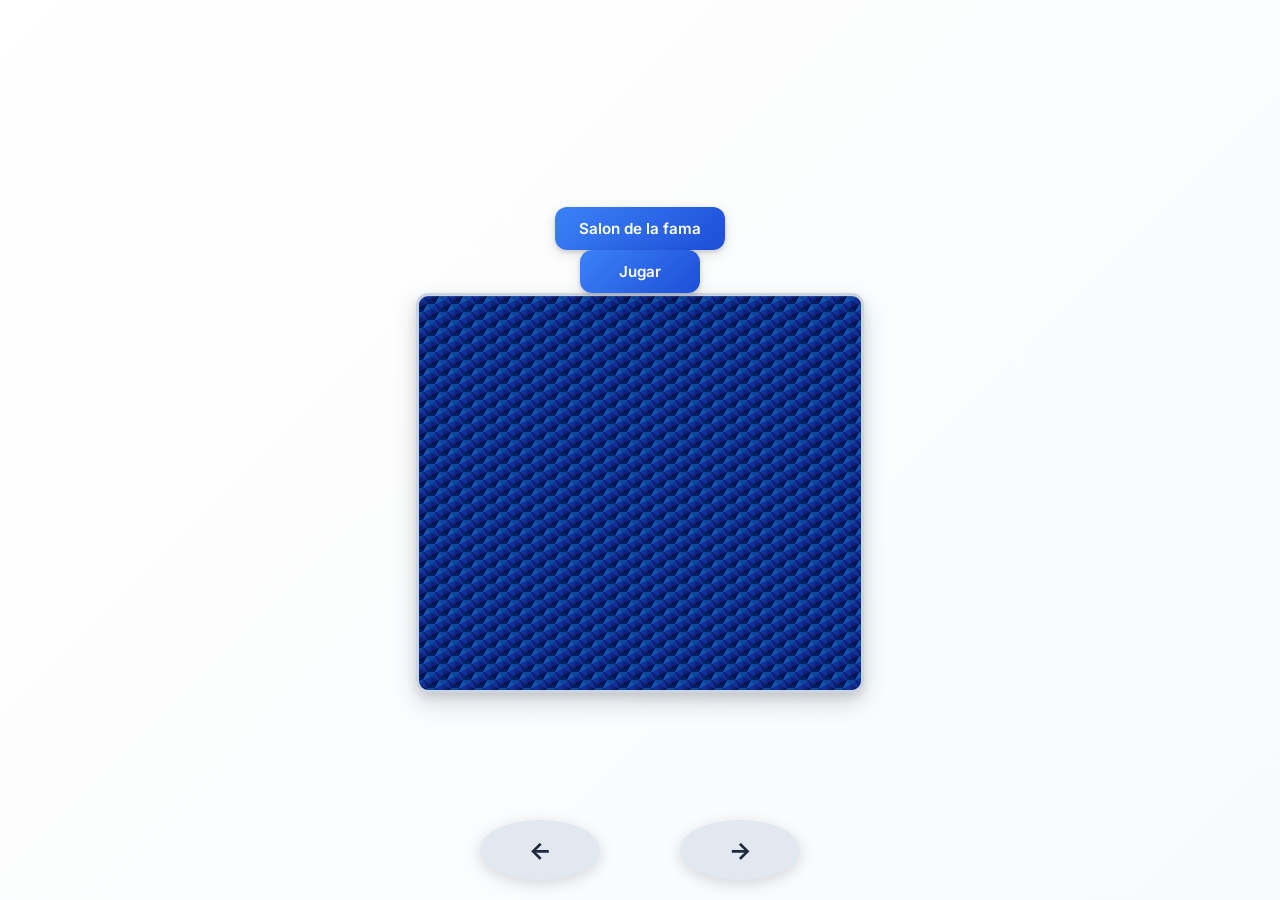
==== index.html @ d257ca1e "style: Update UI, automatic dark and light mode, buttons, transitions." ====
<!DOCTYPE html>
<html lang="en">
  <head>
    <meta charset="UTF-8" />
    <meta name="viewport" content="width=device-width, initial-scale=1.0" />
    <link rel="icon" href="./assets/ico/favicon.ico" type="image/png" />
    <link rel="stylesheet" href="./styles.css">
    <title>Arkanoid en JavaScript</title>
  </head>
  <body>
    <div id="highScoreBoard" style="display: none">
      <div id="highScoreContent">
        <h2>Mejores Puntuaciones</h2>
        <ul id="scoreList"></ul>
        <button id="closeButton">Jugar</button>
      </div>
    </div>

    <button class="btn" id="hallClick">Salon de la fama</button>
    <button class="btn" id="startButton">Jugar</button>

    <canvas></canvas>

    <img
      hidden
      id="sprite"
      src="./assets/img/sprite.png"
      alt="Sprite Arkanoid"
    />
    <img
      hidden
      id="bricks"
      src="./assets/img/bricks.png"
      alt="Sprite Bricks Arkanoid"
    />

    <!-- Botones de control -->
    <!-- <button id="leftButton" class="btn"><-</button>
    <button id="rightButton" class="btn">-></button> -->
    <div class="mobile-controls">
      <button id="leftButton" class="btn">←</button>
      <button id="rightButton" class="btn">→</button>
    </div>

    <script>
      const hall = document.getElementById("hallClick");
      hall.addEventListener("click", showHighScores);

      const startButton = document.getElementById("startButton");
      startButton.addEventListener("click", startGame);

      const canvas = document.querySelector("canvas");
      const ctx = canvas.getContext("2d");

      const $sprite = document.querySelector("#sprite");
      const $bricks = document.querySelector("#bricks");

      canvas.width = 448;
      canvas.height = 400;

      /* Game variables */
      let gameLoop = null;
      let isPaused = true; //to track the game state
      let counter = 0; // contador de puntos

      // Crear o cargar los mejores puntajes desde localStorage
      let highScores = JSON.parse(localStorage.getItem("highScores")) || [];

      // Comprobar si el puntaje actual es el mejor
      function checkHighScore(score) {
        const lowestScore = highScores[highScores.length - 1]?.score || 0;

        if (score > lowestScore) {
          //const name = prompt("¡Nuevo High Score! Ingresa tus iniciales:");
          let name = prompt("¡Nuevo High Score! Ingresa tus iniciales:");
          // Limitar a las primeras 3 iniciales
          name = name.slice(0, 3).toUpperCase();

          const newScore = { name, score };

          // Añadir el nuevo puntaje y ordenar
          highScores.push(newScore);
          highScores.sort((a, b) => b.score - a.score);

          // Mantener solo los 10 mejores puntajes
          highScores = highScores.slice(0, 10);

          // Guardar los puntajes actualizados en localStorage
          localStorage.setItem("highScores", JSON.stringify(highScores));
        }

        // Mostrar las puntuaciones
        showHighScores();
      }

      // Mostrar los mejores puntajes
      function showHighScores() {
        const highScoreBoard = document.getElementById("highScoreBoard");
        const scoreList = document.getElementById("scoreList");

        // Limpiar la lista actual
        scoreList.innerHTML = "";

        // Añadir los puntajes al listado
        highScores.forEach((score, index) => {
          const listItem = document.createElement("li");
          listItem.textContent = `${index + 1}. ${score.name} - ${score.score}`;
          scoreList.appendChild(listItem);
        });

        // Mostrar el cuadro de puntuaciones
        highScoreBoard.style.display = "flex";

        // Agregar evento para el botón de cerrar
        const closeButton = document.getElementById("closeButton");
        closeButton.addEventListener("click", () => {
          highScoreBoard.style.display = "none";
          gameOver = false;
          startGame(); // Reinicia el juego
        });
      }

      /* Ball variables */
      const ballRadius = 3;

      //Ball position
      let x = canvas.width / 2;
      let y = canvas.height - 30;

      //ball speed
      let dx = -3;
      let dy = -3;

      /* Paddle variables */
      const PADDLE_SENSITIVITY = 8;

      const paddleHeight = 10;
      const paddleWidth = 50;

      let paddleX = (canvas.width - paddleWidth) / 2;
      let paddleY = canvas.height - paddleHeight - 10;

      let rightPressed = false;
      let leftPressed = false;

      /* Bricks variables */
      const brickRowCount = 6;
      const brickColumnCount = 13;
      const brickWidth = 32;
      const brickHeight = 16;
      const brickPadding = 0;
      const brickOffsetTop = 80;
      const brickOffsetLeft = 16;
      const bricks = [];

      const BRICK_STATUS = {
        ACTIVE: 1,
        DESTROYED: 0,
      };

      for (let c = 0; c < brickColumnCount; c++) {
        bricks[c] = []; //inicializamos con un array vacio
        for (let r = 0; r < brickRowCount; r++) {
          //calculamos la posicion del ladrillo en la pantalla
          const brickX = c * (brickWidth + brickPadding) + brickOffsetLeft;
          const brickY = r * (brickHeight + brickPadding) + brickOffsetTop;
          //Asignar un color aleatorio a cada ladrillo
          const random = Math.floor(Math.random() * 8);
          //guardamos el estado del ladrillo en la posicion c,r
          bricks[c][r] = {
            x: brickX,
            y: brickY,
            status: BRICK_STATUS.ACTIVE,
            color: random,
          };
        }
      }

      //dibujar contador
      function drawCounter() {
        const counterString = counter.toString().padStart(6, "0");
        const counterX = canvas.width - 80; //posicion X del contador
        const counterY = 20; //posicion Y del contador
        ctx.font = "800 18px Monospace"; //tamaño de fuente
        ctx.fillStyle = "#ff7a33"; //color de fuente
        ctx.fillText("Puntos:", counterX - 80, counterY); //texto a dibujar
        ctx.fillText(counterString, counterX, counterY); //valor del contador a dibujar
      }

      function drawBall() {
        ctx.beginPath(); //iniciar el trazado
        ctx.arc(x, y, ballRadius, 0, Math.PI * 2);
        ctx.fillStyle = "#fff";
        ctx.fill();
        ctx.closePath(); //cerrar el trazado
      }

      function drawPaddle() {
        ctx.drawImage(
          $sprite, //imagen
          29, //clipX: coordenadas de recorte
          174, //clipY : coordenadas de recorte
          paddleWidth, //el tamaño del recorte
          paddleHeight, //el tamaño del recorte
          paddleX, //la posición X de la imagen
          paddleY, //la posición Y de la imagen
          paddleWidth, //ancho de la imagen
          paddleHeight //alto de la imagen
        );
      }

      function drawBricks() {
        for (let c = 0; c < brickColumnCount; c++) {
          for (let r = 0; r < brickRowCount; r++) {
            const currentBrick = bricks[c][r];
            if (currentBrick.status === BRICK_STATUS.DESTROYED) continue;

            const clipX = currentBrick.color * 32;

            ctx.drawImage(
              $bricks,
              clipX,
              0,
              brickWidth, //31
              brickHeight, //14
              currentBrick.x,
              currentBrick.y,
              brickWidth,
              brickHeight
            );
          }
        }
      }

      //check if all bricks are destroyed
      function areAllBricksDestroyed() {
        for (let c = 0; c < brickColumnCount; c++) {
          for (let r = 0; r < brickRowCount; r++) {
            if (bricks[c][r].status === BRICK_STATUS.ACTIVE) {
              return false; // At least one brick is still active
            }
          }
        }
        return true; // All bricks have been destroyed
      }

      //reset the board
      function initializeBricks() {
        for (let c = 0; c < brickColumnCount; c++) {
          bricks[c] = [];
          for (let r = 0; r < brickRowCount; r++) {
            const brickX = c * (brickWidth + brickPadding) + brickOffsetLeft;
            const brickY = r * (brickHeight + brickPadding) + brickOffsetTop;
            const random = Math.floor(Math.random() * 8);
            bricks[c][r] = {
              x: brickX,
              y: brickY,
              status: BRICK_STATUS.ACTIVE,
              color: random,
            };
          }
        }
      }

      //pause the game
      function startGame() {
        isPaused = false;
        initializeBricks();
        if (!gameLoop) {
          gameLoop = setInterval(draw, msPerFrame);
        }
      }

      function drawUI() {
        ctx.fillText(`FPS: ${framePerSec}`, 5, 10);
      }

      function collisionDetection() {
        for (let c = 0; c < brickColumnCount; c++) {
          for (let r = 0; r < brickRowCount; r++) {
            const currentBrick = bricks[c][r];
            if (currentBrick.status === BRICK_STATUS.DESTROYED) continue;

            const isBallSameXAsBrick =
              x > currentBrick.x && x < currentBrick.x + brickWidth;

            const isBallSameYAsBrick =
              y > currentBrick.y && y < currentBrick.y + brickHeight;

            if (isBallSameXAsBrick && isBallSameYAsBrick) {
              dy = -dy;
              currentBrick.status = BRICK_STATUS.DESTROYED;
              counter += 5; // aumentar el contador en 5 puntos
            }
          }
        }
      }

      function ballMovement() {
        if (x + dx > canvas.width - ballRadius || x + dx < ballRadius) {
          dx = -dx;
        }

        if (y + dy < ballRadius) {
          dy = -dy;
        }

        // the ball hits the paddle
        const isBallSameXAsPaddle = x > paddleX && x < paddleX + paddleWidth;

        const isBallTouchingPaddle = y + dy > paddleY;

        if (isBallSameXAsPaddle && isBallTouchingPaddle) {
          dy = -dy; //change the ball's direction
          //ball touches the floor
        } else if (
          y + dy > canvas.height - ballRadius ||
          y + dy > paddleY + paddleHeight
        ) {
          gameOver = true;
          console.log("Game Over");
          document.location.reload();
        }

        //move the ball
        x += dx;
        y += dy;
      }

      function paddleMovement() {
        if (rightPressed && paddleX < canvas.width - paddleWidth) {
          paddleX += PADDLE_SENSITIVITY;
        } else if (leftPressed && paddleX > 0) {
          paddleX -= PADDLE_SENSITIVITY;
        }
      }

      function cleanCanvas() {
        ctx.clearRect(0, 0, canvas.width, canvas.height);
      }

      function initEvents() {
        document.addEventListener("keydown", keyDownHandler);
        document.addEventListener("keyup", keyUpHandler);

        function keyDownHandler(event) {
          const { key } = event;
          if (
            key === "Right" ||
            key === "ArrowRight" ||
            key.toLowerCase() === "d"
          ) {
            rightPressed = true;
          } else if (
            key === "Left" ||
            key === "ArrowLeft" ||
            key.toLowerCase() === "a"
          ) {
            leftPressed = true;
          }
        }

        function keyUpHandler(event) {
          const { key } = event;
          if (
            key === "Right" ||
            key === "ArrowRight" ||
            key.toLowerCase() === "d"
          ) {
            rightPressed = false;
          } else if (
            key === "Left" ||
            key === "ArrowLeft" ||
            key.toLowerCase() === "a"
          ) {
            leftPressed = false;
          }
        }

        /* Eventos tactiles para los botones */
        const leftButton = document.getElementById("leftButton");
        const rightButton = document.getElementById("rightButton");

        leftButton.addEventListener("touchstart", () => {
            leftPressed = true;
        });

        leftButton.addEventListener("touchend", () => {
            leftPressed = false;
        });

        rightButton.addEventListener("touchstart", () => {
            rightPressed = true;
        });

        rightButton.addEventListener("touchend", () => {
            rightPressed = false;
        });
        
      }

      //velocidad de animacion en frames por segundo
      const fps = 60;

      let msPrev = window.performance.now();
      let msFPSPrev = window.performance.now() + 1000;
      const msPerFrame = 1000 / fps;
      let frames = 0;
      let framePerSec = fps;

      let gameOver = false;

      function draw() {
        if (isPaused) {
          return;
        }

        if (gameOver) {
          // Llamar a checkHighScore para verificar si el puntaje actual está entre los 10 mejores
          checkHighScore(counter);
          counter = 0; // resetear el contador
          isPaused = true; // Pausar el juego para que no se recargue
          return;
        }

        window.requestAnimationFrame(draw);

        const msNow = window.performance.now();
        const msPassed = msNow - msPrev;

        if (msPassed < msPerFrame) return;

        const excessTime = msPassed % msPerFrame;
        msPrev = msNow - excessTime;

        frames++;

        if (msFPSPrev < msNow) {
          msFPSPrev = window.performance.now() + 1000;
          framePerSec = frames;
          frames = 0;
        }

        //dibujar elementos
        cleanCanvas();
        drawBall();
        drawPaddle();
        drawBricks();
        drawUI();
        drawCounter(); // dibujar contador
        //colisiones y movimientos
        collisionDetection();
        // Check if all bricks have been destroyed
        if (areAllBricksDestroyed()) {
          // Reset the game by initializing the bricks array again
          initializeBricks();
        }
        ballMovement();
        paddleMovement();
      }

      draw();
      initEvents();
    </script>
  </body>
</html>
---- styles.css ----
@import url("https://fonts.googleapis.com/css2?family=Inter:wght@300;400;500;600;700&display=swap");

/* Variables CSS para temas */
:root {
  /* Tema claro */
  --bg-primary: #ffffff;
  --bg-secondary: #f8fafc;
  --bg-tertiary: #e2e8f0;
  --text-primary: #1e293b;
  --text-secondary: #64748b;
  --accent-primary: #3b82f6;
  --accent-secondary: #1d4ed8;
  --border-color: #e2e8f0;
  --shadow-light: rgba(0, 0, 0, 0.1);
  --shadow-medium: rgba(0, 0, 0, 0.15);
  --shadow-heavy: rgba(0, 0, 0, 0.25);
  --canvas-border: #cbd5e1;
  --success-color: #10b981;
  --warning-color: #f59e0b;
  --error-color: #ef4444;
}

/* Tema oscuro automático */
@media (prefers-color-scheme: dark) {
  :root {
    --bg-primary: #0f172a;
    --bg-secondary: #1e293b;
    --bg-tertiary: #334155;
    --text-primary: #f1f5f9;
    --text-secondary: #94a3b8;
    --accent-primary: #60a5fa;
    --accent-secondary: #3b82f6;
    --border-color: #475569;
    --shadow-light: rgba(0, 0, 0, 0.3);
    --shadow-medium: rgba(0, 0, 0, 0.4);
    --shadow-heavy: rgba(0, 0, 0, 0.6);
    --canvas-border: #475569;
    --success-color: #34d399;
    --warning-color: #fbbf24;
    --error-color: #f87171;
  }
}

/* Reset y estilos base */
* {
  box-sizing: border-box;
  margin: 0;
  padding: 0;
}

body {
  background: linear-gradient(135deg, var(--bg-primary) 0%, var(--bg-secondary) 100%);
  color: var(--text-primary);
  font-family: 'Inter', -apple-system, BlinkMacSystemFont, 'Segoe UI', sans-serif;
  min-height: 100vh;
  display: flex;
  flex-direction: column;
  align-items: center;
  justify-content: center;
  padding: 20px;
  transition: background 0.3s ease, color 0.3s ease;
}

/* Contenedor principal del juego */
.game-container {
  display: flex;
  flex-direction: column;
  align-items: center;
  gap: 20px;
  max-width: 500px;
  width: 100%;
}

/* Canvas mejorado */
canvas {
  background: url("./assets/img/bkg.png");
  border: 3px solid var(--canvas-border);
  border-radius: 12px;
  box-shadow: 
    0 10px 25px var(--shadow-medium),
    0 4px 10px var(--shadow-light),
    inset 0 1px 0 rgba(255, 255, 255, 0.1);
  display: block;
  width: 100%;
  max-width: 448px;
  transition: box-shadow 0.3s ease, border-color 0.3s ease;
}

canvas:hover {
  box-shadow: 
    0 15px 35px var(--shadow-heavy),
    0 6px 15px var(--shadow-medium);
}

/* Botones modernos */
.btn {
  background: linear-gradient(135deg, var(--accent-primary), var(--accent-secondary));
  border: none;
  border-radius: 12px;
  color: white;
  cursor: pointer;
  font-family: 'Inter', sans-serif;
  font-size: 0.95rem;
  font-weight: 600;
  padding: 12px 24px;
  position: relative;
  transition: all 0.3s cubic-bezier(0.4, 0, 0.2, 1);
  overflow: hidden;
  box-shadow: 
    0 4px 15px var(--shadow-light),
    0 2px 4px var(--shadow-medium);
  min-width: 120px;
}

.btn::before {
  content: '';
  position: absolute;
  top: 0;
  left: -100%;
  width: 100%;
  height: 100%;
  background: linear-gradient(90deg, transparent, rgba(255, 255, 255, 0.2), transparent);
  transition: left 0.5s;
}

.btn:hover {
  transform: translateY(-2px);
  box-shadow: 
    0 8px 25px var(--shadow-medium),
    0 4px 10px var(--shadow-light);
}

.btn:hover::before {
  left: 100%;
}

.btn:active {
  transform: translateY(0);
  box-shadow: 
    0 2px 8px var(--shadow-light),
    0 1px 4px var(--shadow-medium);
}

/* Controles de juego */
.game-controls {
  display: flex;
  gap: 15px;
  flex-wrap: wrap;
  justify-content: center;
  margin-bottom: 20px;
}

/* Controles móviles */
.mobile-controls {
  position: fixed;
  bottom: 20px;
  /* left: 0; */
  left: 50%;
  transform: translateX(-50%);
  /* right: 0; */
  display: flex;
  gap: 80px; /* Separacion entre botones */
  /* justify-content: space-between; */
  justify-content: center;
  /* padding: 0 20px; */
  pointer-events: none;
  z-index: 100;
}

#leftButton, #rightButton {
  background: var(--bg-tertiary);
  border: 2px solid var(--border-color);
  border-radius: 50%;
  color: var(--text-primary);
  font-size: 1.5rem;
  font-weight: 700;
  height: 60px;
  width: 60px;
  pointer-events: auto;
  backdrop-filter: blur(10px);
  box-shadow: 
    0 4px 15px var(--shadow-medium),
    inset 0 1px 0 rgba(255, 255, 255, 0.1);
  transition: all 0.2s ease;
  /* Eliminar posicionamiento individual */
  position: static;  
}

#leftButton:active, #rightButton:active {
  background: var(--accent-primary);
  color: white;
  transform: scale(0.95);
}

/* Modal de puntuaciones mejorado */
#highScoreBoard {
  position: fixed;
  top: 0;
  left: 0;
  width: 100%;
  height: 100%;
  background: rgba(0, 0, 0, 0.8);
  backdrop-filter: blur(8px);
  display: flex;
  align-items: center;
  justify-content: center;
  z-index: 1000;
  animation: fadeIn 0.3s ease;
}

@keyframes fadeIn {
  from { opacity: 0; }
  to { opacity: 1; }
}

#highScoreContent {
  background: var(--bg-primary);
  border: 1px solid var(--border-color);
  border-radius: 20px;
  color: var(--text-primary);
  font-family: 'Inter', sans-serif;
  max-width: 400px;
  width: 90%;
  padding: 30px;
  text-align: center;
  box-shadow: 
    0 20px 40px var(--shadow-heavy),
    0 10px 20px var(--shadow-medium);
  animation: slideUp 0.4s cubic-bezier(0.4, 0, 0.2, 1);
}

@keyframes slideUp {
  from {
    opacity: 0;
    transform: translateY(30px) scale(0.95);
  }
  to {
    opacity: 1;
    transform: translateY(0) scale(1);
  }
}

#highScoreContent h2 {
  color: var(--accent-primary);
  font-size: 1.5rem;
  font-weight: 700;
  margin-bottom: 20px;
}

#scoreList {
  list-style: none;
  padding: 0;
  margin: 20px 0;
}

#scoreList li {
  background: var(--bg-secondary);
  border: 1px solid var(--border-color);
  border-radius: 8px;
  color: var(--text-primary);
  font-weight: 500;
  margin: 8px 0;
  padding: 12px 16px;
  transition: all 0.2s ease;
}

#scoreList li:hover {
  background: var(--bg-tertiary);
  transform: translateX(4px);
}

#scoreList li:first-child {
  background: linear-gradient(135deg, var(--success-color), #059669);
  color: white;
  font-weight: 600;
}

#closeButton {
  background: var(--accent-primary);
  border: none;
  border-radius: 10px;
  color: white;
  cursor: pointer;
  font-family: 'Inter', sans-serif;
  font-size: 1rem;
  font-weight: 600;
  margin-top: 20px;
  padding: 12px 24px;
  transition: all 0.3s ease;
}

#closeButton:hover {
  background: var(--accent-secondary);
  transform: translateY(-1px);
}

/* Indicador de puntuación en el juego */
.score-display {
  background: var(--bg-secondary);
  border: 1px solid var(--border-color);
  border-radius: 12px;
  color: var(--text-primary);
  font-family: 'Inter', sans-serif;
  font-weight: 600;
  padding: 8px 16px;
  position: absolute;
  top: 20px;
  right: 20px;
  box-shadow: 0 4px 12px var(--shadow-light);
}

/* Responsive design mejorado */
/* Responsive para pantallas muy pequeñas */
@media (max-width: 360px) {
  .mobile-controls {
    gap: 60px; /* Reducir separación en pantallas pequeñas */
  }
  
  #leftButton, #rightButton {
    height: 55px;
    width: 55px;
    font-size: 1.3rem;
  }
}

@media (max-width: 768px) {
  body {
    padding: 10px;
  }
  
  .game-container {
    gap: 15px;
  }
  
  canvas {
    border-radius: 8px;
  }
  
  .btn {
    font-size: 0.9rem;
    padding: 10px 20px;
    min-width: 100px;
  }

  /* Para pantallas más grandes, aumentar separación */
@media (min-width: 768px) {
  .mobile-controls {
    gap: 120px;
  }
  
  #leftButton, #rightButton {
    height: 65px;
    width: 65px;
    font-size: 1.6rem;
  }
}
  /* End section */
  
  #highScoreContent {
    padding: 20px;
    border-radius: 16px;
  }
}

@media (max-width: 480px) {
  .game-controls {
    flex-direction: column;
    align-items: center;
  }
  
  .btn {
    width: 100%;
    max-width: 200px;
  }
}

/* Animaciones adicionales */
@keyframes pulse {
  0%, 100% { transform: scale(1); }
  50% { transform: scale(1.05); }
}

.btn.pulse {
  animation: pulse 2s infinite;
}

/* Estados de focus para accesibilidad */
.btn:focus,
#leftButton:focus,
#rightButton:focus,
#closeButton:focus {
  outline: 2px solid var(--accent-primary);
  outline-offset: 2px;
}
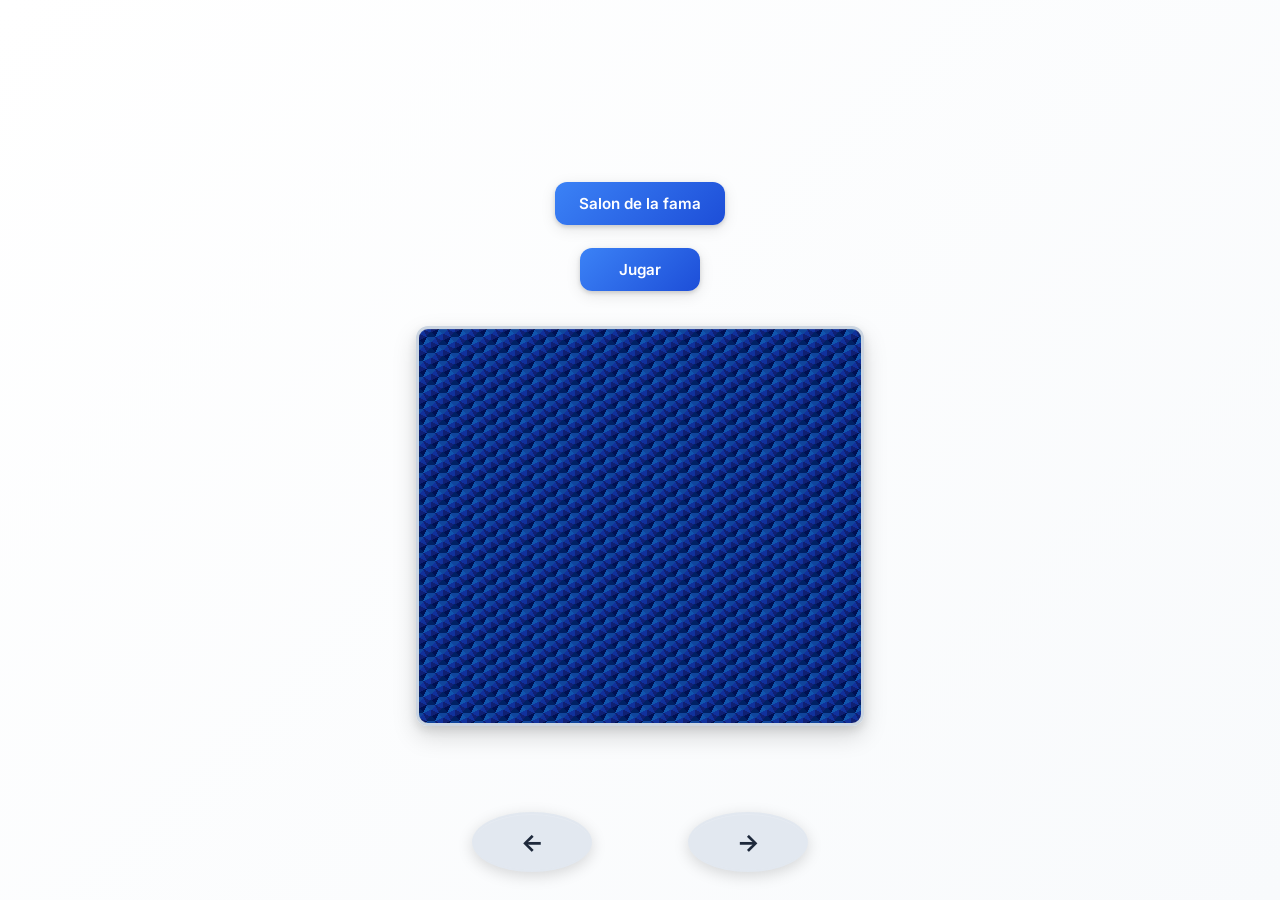
==== commit 45644759: "refactor: Extracted JS into standalone file for easier maintenance." ====
--- a/index.html
+++ b/index.html
@@ -42,425 +42,6 @@
       <button id="rightButton" class="btn">→</button>
     </div>
 
-    <script>
-      const hall = document.getElementById("hallClick");
-      hall.addEventListener("click", showHighScores);
-
-      const startButton = document.getElementById("startButton");
-      startButton.addEventListener("click", startGame);
-
-      const canvas = document.querySelector("canvas");
-      const ctx = canvas.getContext("2d");
-
-      const $sprite = document.querySelector("#sprite");
-      const $bricks = document.querySelector("#bricks");
-
-      canvas.width = 448;
-      canvas.height = 400;
-
-      /* Game variables */
-      let gameLoop = null;
-      let isPaused = true; //to track the game state
-      let counter = 0; // contador de puntos
-
-      // Crear o cargar los mejores puntajes desde localStorage
-      let highScores = JSON.parse(localStorage.getItem("highScores")) || [];
-
-      // Comprobar si el puntaje actual es el mejor
-      function checkHighScore(score) {
-        const lowestScore = highScores[highScores.length - 1]?.score || 0;
-
-        if (score > lowestScore) {
-          //const name = prompt("¡Nuevo High Score! Ingresa tus iniciales:");
-          let name = prompt("¡Nuevo High Score! Ingresa tus iniciales:");
-          // Limitar a las primeras 3 iniciales
-          name = name.slice(0, 3).toUpperCase();
-
-          const newScore = { name, score };
-
-          // Añadir el nuevo puntaje y ordenar
-          highScores.push(newScore);
-          highScores.sort((a, b) => b.score - a.score);
-
-          // Mantener solo los 10 mejores puntajes
-          highScores = highScores.slice(0, 10);
-
-          // Guardar los puntajes actualizados en localStorage
-          localStorage.setItem("highScores", JSON.stringify(highScores));
-        }
-
-        // Mostrar las puntuaciones
-        showHighScores();
-      }
-
-      // Mostrar los mejores puntajes
-      function showHighScores() {
-        const highScoreBoard = document.getElementById("highScoreBoard");
-        const scoreList = document.getElementById("scoreList");
-
-        // Limpiar la lista actual
-        scoreList.innerHTML = "";
-
-        // Añadir los puntajes al listado
-        highScores.forEach((score, index) => {
-          const listItem = document.createElement("li");
-          listItem.textContent = `${index + 1}. ${score.name} - ${score.score}`;
-          scoreList.appendChild(listItem);
-        });
-
-        // Mostrar el cuadro de puntuaciones
-        highScoreBoard.style.display = "flex";
-
-        // Agregar evento para el botón de cerrar
-        const closeButton = document.getElementById("closeButton");
-        closeButton.addEventListener("click", () => {
-          highScoreBoard.style.display = "none";
-          gameOver = false;
-          startGame(); // Reinicia el juego
-        });
-      }
-
-      /* Ball variables */
-      const ballRadius = 3;
-
-      //Ball position
-      let x = canvas.width / 2;
-      let y = canvas.height - 30;
-
-      //ball speed
-      let dx = -3;
-      let dy = -3;
-
-      /* Paddle variables */
-      const PADDLE_SENSITIVITY = 8;
-
-      const paddleHeight = 10;
-      const paddleWidth = 50;
-
-      let paddleX = (canvas.width - paddleWidth) / 2;
-      let paddleY = canvas.height - paddleHeight - 10;
-
-      let rightPressed = false;
-      let leftPressed = false;
-
-      /* Bricks variables */
-      const brickRowCount = 6;
-      const brickColumnCount = 13;
-      const brickWidth = 32;
-      const brickHeight = 16;
-      const brickPadding = 0;
-      const brickOffsetTop = 80;
-      const brickOffsetLeft = 16;
-      const bricks = [];
-
-      const BRICK_STATUS = {
-        ACTIVE: 1,
-        DESTROYED: 0,
-      };
-
-      for (let c = 0; c < brickColumnCount; c++) {
-        bricks[c] = []; //inicializamos con un array vacio
-        for (let r = 0; r < brickRowCount; r++) {
-          //calculamos la posicion del ladrillo en la pantalla
-          const brickX = c * (brickWidth + brickPadding) + brickOffsetLeft;
-          const brickY = r * (brickHeight + brickPadding) + brickOffsetTop;
-          //Asignar un color aleatorio a cada ladrillo
-          const random = Math.floor(Math.random() * 8);
-          //guardamos el estado del ladrillo en la posicion c,r
-          bricks[c][r] = {
-            x: brickX,
-            y: brickY,
-            status: BRICK_STATUS.ACTIVE,
-            color: random,
-          };
-        }
-      }
-
-      //dibujar contador
-      function drawCounter() {
-        const counterString = counter.toString().padStart(6, "0");
-        const counterX = canvas.width - 80; //posicion X del contador
-        const counterY = 20; //posicion Y del contador
-        ctx.font = "800 18px Monospace"; //tamaño de fuente
-        ctx.fillStyle = "#ff7a33"; //color de fuente
-        ctx.fillText("Puntos:", counterX - 80, counterY); //texto a dibujar
-        ctx.fillText(counterString, counterX, counterY); //valor del contador a dibujar
-      }
-
-      function drawBall() {
-        ctx.beginPath(); //iniciar el trazado
-        ctx.arc(x, y, ballRadius, 0, Math.PI * 2);
-        ctx.fillStyle = "#fff";
-        ctx.fill();
-        ctx.closePath(); //cerrar el trazado
-      }
-
-      function drawPaddle() {
-        ctx.drawImage(
-          $sprite, //imagen
-          29, //clipX: coordenadas de recorte
-          174, //clipY : coordenadas de recorte
-          paddleWidth, //el tamaño del recorte
-          paddleHeight, //el tamaño del recorte
-          paddleX, //la posición X de la imagen
-          paddleY, //la posición Y de la imagen
-          paddleWidth, //ancho de la imagen
-          paddleHeight //alto de la imagen
-        );
-      }
-
-      function drawBricks() {
-        for (let c = 0; c < brickColumnCount; c++) {
-          for (let r = 0; r < brickRowCount; r++) {
-            const currentBrick = bricks[c][r];
-            if (currentBrick.status === BRICK_STATUS.DESTROYED) continue;
-
-            const clipX = currentBrick.color * 32;
-
-            ctx.drawImage(
-              $bricks,
-              clipX,
-              0,
-              brickWidth, //31
-              brickHeight, //14
-              currentBrick.x,
-              currentBrick.y,
-              brickWidth,
-              brickHeight
-            );
-          }
-        }
-      }
-
-      //check if all bricks are destroyed
-      function areAllBricksDestroyed() {
-        for (let c = 0; c < brickColumnCount; c++) {
-          for (let r = 0; r < brickRowCount; r++) {
-            if (bricks[c][r].status === BRICK_STATUS.ACTIVE) {
-              return false; // At least one brick is still active
-            }
-          }
-        }
-        return true; // All bricks have been destroyed
-      }
-
-      //reset the board
-      function initializeBricks() {
-        for (let c = 0; c < brickColumnCount; c++) {
-          bricks[c] = [];
-          for (let r = 0; r < brickRowCount; r++) {
-            const brickX = c * (brickWidth + brickPadding) + brickOffsetLeft;
-            const brickY = r * (brickHeight + brickPadding) + brickOffsetTop;
-            const random = Math.floor(Math.random() * 8);
-            bricks[c][r] = {
-              x: brickX,
-              y: brickY,
-              status: BRICK_STATUS.ACTIVE,
-              color: random,
-            };
-          }
-        }
-      }
-
-      //pause the game
-      function startGame() {
-        isPaused = false;
-        initializeBricks();
-        if (!gameLoop) {
-          gameLoop = setInterval(draw, msPerFrame);
-        }
-      }
-
-      function drawUI() {
-        ctx.fillText(`FPS: ${framePerSec}`, 5, 10);
-      }
-
-      function collisionDetection() {
-        for (let c = 0; c < brickColumnCount; c++) {
-          for (let r = 0; r < brickRowCount; r++) {
-            const currentBrick = bricks[c][r];
-            if (currentBrick.status === BRICK_STATUS.DESTROYED) continue;
-
-            const isBallSameXAsBrick =
-              x > currentBrick.x && x < currentBrick.x + brickWidth;
-
-            const isBallSameYAsBrick =
-              y > currentBrick.y && y < currentBrick.y + brickHeight;
-
-            if (isBallSameXAsBrick && isBallSameYAsBrick) {
-              dy = -dy;
-              currentBrick.status = BRICK_STATUS.DESTROYED;
-              counter += 5; // aumentar el contador en 5 puntos
-            }
-          }
-        }
-      }
-
-      function ballMovement() {
-        if (x + dx > canvas.width - ballRadius || x + dx < ballRadius) {
-          dx = -dx;
-        }
-
-        if (y + dy < ballRadius) {
-          dy = -dy;
-        }
-
-        // the ball hits the paddle
-        const isBallSameXAsPaddle = x > paddleX && x < paddleX + paddleWidth;
-
-        const isBallTouchingPaddle = y + dy > paddleY;
-
-        if (isBallSameXAsPaddle && isBallTouchingPaddle) {
-          dy = -dy; //change the ball's direction
-          //ball touches the floor
-        } else if (
-          y + dy > canvas.height - ballRadius ||
-          y + dy > paddleY + paddleHeight
-        ) {
-          gameOver = true;
-          console.log("Game Over");
-          document.location.reload();
-        }
-
-        //move the ball
-        x += dx;
-        y += dy;
-      }
-
-      function paddleMovement() {
-        if (rightPressed && paddleX < canvas.width - paddleWidth) {
-          paddleX += PADDLE_SENSITIVITY;
-        } else if (leftPressed && paddleX > 0) {
-          paddleX -= PADDLE_SENSITIVITY;
-        }
-      }
-
-      function cleanCanvas() {
-        ctx.clearRect(0, 0, canvas.width, canvas.height);
-      }
-
-      function initEvents() {
-        document.addEventListener("keydown", keyDownHandler);
-        document.addEventListener("keyup", keyUpHandler);
-
-        function keyDownHandler(event) {
-          const { key } = event;
-          if (
-            key === "Right" ||
-            key === "ArrowRight" ||
-            key.toLowerCase() === "d"
-          ) {
-            rightPressed = true;
-          } else if (
-            key === "Left" ||
-            key === "ArrowLeft" ||
-            key.toLowerCase() === "a"
-          ) {
-            leftPressed = true;
-          }
-        }
-
-        function keyUpHandler(event) {
-          const { key } = event;
-          if (
-            key === "Right" ||
-            key === "ArrowRight" ||
-            key.toLowerCase() === "d"
-          ) {
-            rightPressed = false;
-          } else if (
-            key === "Left" ||
-            key === "ArrowLeft" ||
-            key.toLowerCase() === "a"
-          ) {
-            leftPressed = false;
-          }
-        }
-
-        /* Eventos tactiles para los botones */
-        const leftButton = document.getElementById("leftButton");
-        const rightButton = document.getElementById("rightButton");
-
-        leftButton.addEventListener("touchstart", () => {
-            leftPressed = true;
-        });
-
-        leftButton.addEventListener("touchend", () => {
-            leftPressed = false;
-        });
-
-        rightButton.addEventListener("touchstart", () => {
-            rightPressed = true;
-        });
-
-        rightButton.addEventListener("touchend", () => {
-            rightPressed = false;
-        });
-        
-      }
-
-      //velocidad de animacion en frames por segundo
-      const fps = 60;
-
-      let msPrev = window.performance.now();
-      let msFPSPrev = window.performance.now() + 1000;
-      const msPerFrame = 1000 / fps;
-      let frames = 0;
-      let framePerSec = fps;
-
-      let gameOver = false;
-
-      function draw() {
-        if (isPaused) {
-          return;
-        }
-
-        if (gameOver) {
-          // Llamar a checkHighScore para verificar si el puntaje actual está entre los 10 mejores
-          checkHighScore(counter);
-          counter = 0; // resetear el contador
-          isPaused = true; // Pausar el juego para que no se recargue
-          return;
-        }
-
-        window.requestAnimationFrame(draw);
-
-        const msNow = window.performance.now();
-        const msPassed = msNow - msPrev;
-
-        if (msPassed < msPerFrame) return;
-
-        const excessTime = msPassed % msPerFrame;
-        msPrev = msNow - excessTime;
-
-        frames++;
-
-        if (msFPSPrev < msNow) {
-          msFPSPrev = window.performance.now() + 1000;
-          framePerSec = frames;
-          frames = 0;
-        }
-
-        //dibujar elementos
-        cleanCanvas();
-        drawBall();
-        drawPaddle();
-        drawBricks();
-        drawUI();
-        drawCounter(); // dibujar contador
-        //colisiones y movimientos
-        collisionDetection();
-        // Check if all bricks have been destroyed
-        if (areAllBricksDestroyed()) {
-          // Reset the game by initializing the bricks array again
-          initializeBricks();
-        }
-        ballMovement();
-        paddleMovement();
-      }
-
-      draw();
-      initEvents();
-    </script>
+    <script src="./main.js"></script>
   </body>
 </html>
--- a/styles.css
+++ b/styles.css
@@ -84,6 +84,8 @@
   width: 100%;
   max-width: 448px;
   transition: box-shadow 0.3s ease, border-color 0.3s ease;
+  /* Agregar margen superior para separación del último botón */
+  margin-top: 15px;
 }
 
 canvas:hover {
@@ -110,6 +112,17 @@
     0 4px 15px var(--shadow-light),
     0 2px 4px var(--shadow-medium);
   min-width: 120px;
+  /* Agegar margen para separacion */
+  margin: 8px;
+}
+
+/* Separación específica para los botones principales */
+#hallClick {
+  margin-bottom: 15px;
+}
+
+#startButton {
+  margin-bottom: 20px;
 }
 
 .btn::before {
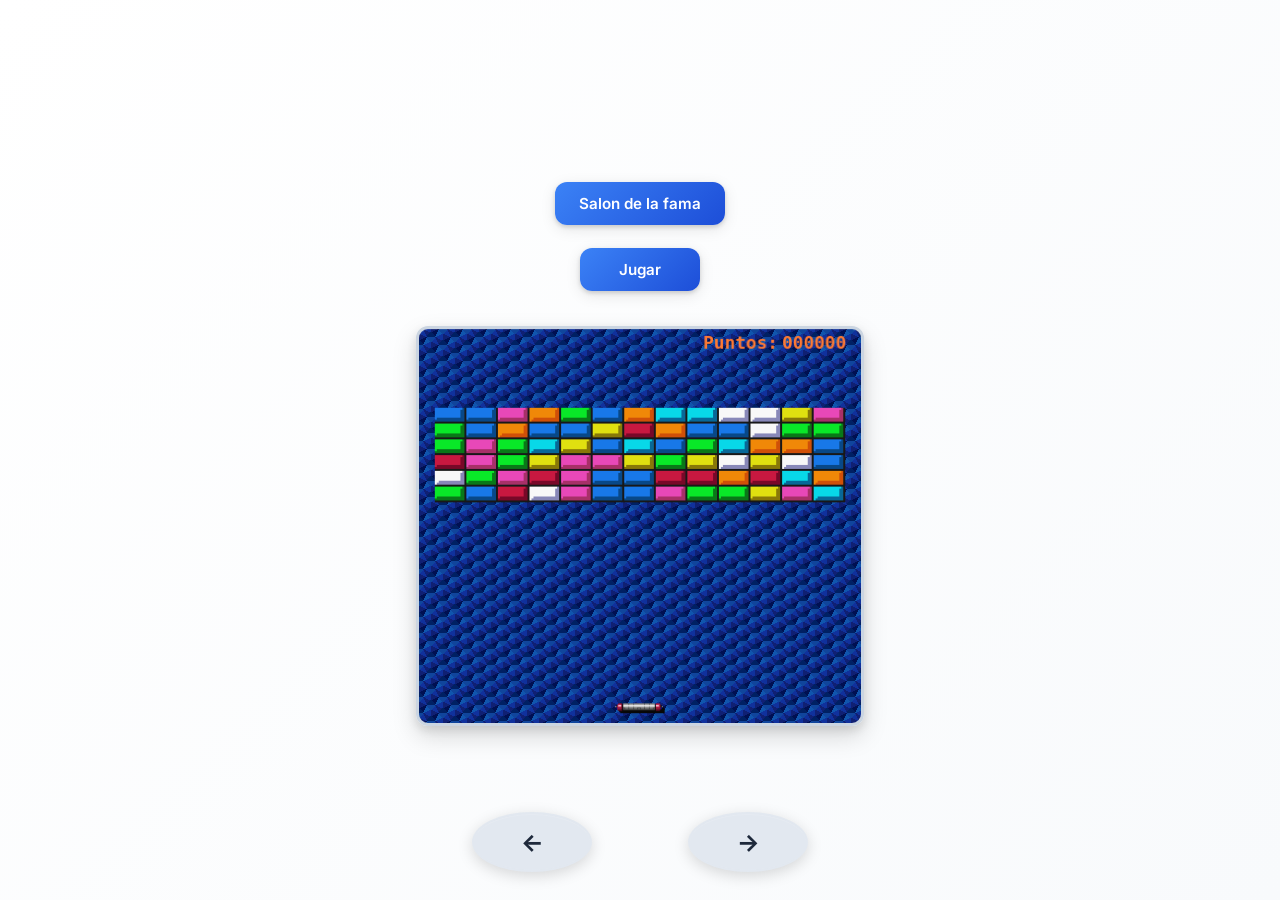
==== commit 7844e2e3: "refactor(structure): reorganize codebase into modular ES6 modules." ====
--- a/index.html
+++ b/index.html
@@ -42,6 +42,14 @@
       <button id="rightButton" class="btn">→</button>
     </div>
 
-    <script src="./main.js"></script>
+    <script src="./js/modules/GameState.js"></script>
+    <script src="./js/modules/BrickManager.js"></script>
+    <script src="./js/modules/Renderer.js"></script>
+    <script src="./js/modules/Physics.js"></script>
+    <script src="./js/modules/HighScoreManager.js"></script>
+    <script src="./js/modules/EventManager.js"></script>
+    <script src="./js/modules/GameLoop.js"></script>
+    <script src="./js/main.js"></script>
+    <!-- <script src="./main.js"></script> -->
   </body>
 </html>
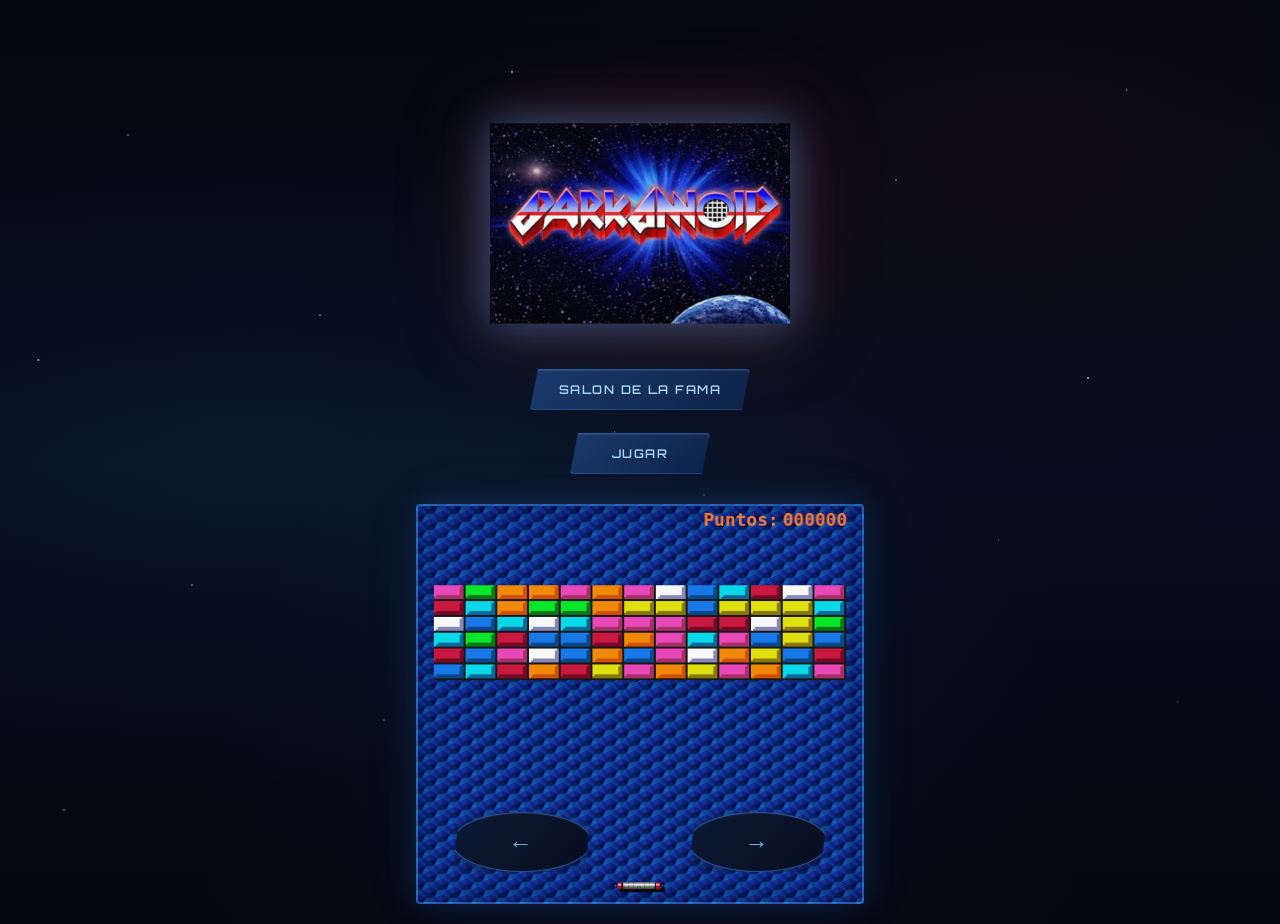
==== commit 392225e9: "feat(ui): add retro-space theme and game logo - Added .game-logo-wrapper with darkanoid.png above th" ====
--- a/index.html
+++ b/index.html
@@ -14,6 +14,10 @@
         <ul id="scoreList"></ul>
         <button id="closeButton">Jugar</button>
       </div>
+    </div>
+
+    <div class="game-logo-wrapper">
+      <img src="./assets/img/darkanoid.png" alt="Darkanoid Logo" class="game-logo" />
     </div>
 
     <button class="btn" id="hallClick">Salon de la fama</button>
--- a/styles.css
+++ b/styles.css
@@ -1,44 +1,26 @@
-@import url("https://fonts.googleapis.com/css2?family=Inter:wght@300;400;500;600;700&display=swap");
-
-/* Variables CSS para temas */
+@import url("https://fonts.googleapis.com/css2?family=Orbitron:wght@400;600;700;900&family=Exo+2:wght@300;400;500;600&display=swap");
+
+/* Variables CSS - Space / Retro Arcade Theme matching Darkanoid logo */
 :root {
-  /* Tema claro */
-  --bg-primary: #ffffff;
-  --bg-secondary: #f8fafc;
-  --bg-tertiary: #e2e8f0;
-  --text-primary: #1e293b;
-  --text-secondary: #64748b;
-  --accent-primary: #3b82f6;
-  --accent-secondary: #1d4ed8;
-  --border-color: #e2e8f0;
-  --shadow-light: rgba(0, 0, 0, 0.1);
-  --shadow-medium: rgba(0, 0, 0, 0.15);
-  --shadow-heavy: rgba(0, 0, 0, 0.25);
-  --canvas-border: #cbd5e1;
-  --success-color: #10b981;
-  --warning-color: #f59e0b;
-  --error-color: #ef4444;
-}
-
-/* Tema oscuro automático */
-@media (prefers-color-scheme: dark) {
-  :root {
-    --bg-primary: #0f172a;
-    --bg-secondary: #1e293b;
-    --bg-tertiary: #334155;
-    --text-primary: #f1f5f9;
-    --text-secondary: #94a3b8;
-    --accent-primary: #60a5fa;
-    --accent-secondary: #3b82f6;
-    --border-color: #475569;
-    --shadow-light: rgba(0, 0, 0, 0.3);
-    --shadow-medium: rgba(0, 0, 0, 0.4);
-    --shadow-heavy: rgba(0, 0, 0, 0.6);
-    --canvas-border: #475569;
-    --success-color: #34d399;
-    --warning-color: #fbbf24;
-    --error-color: #f87171;
-  }
+  --bg-primary: #03060f;
+  --bg-secondary: #060d1f;
+  --bg-tertiary: #0d1a35;
+  --text-primary: #e8f4fd;
+  --text-secondary: #7bafd4;
+  --accent-primary: #4a8fe8;
+  --accent-secondary: #c0392b;
+  --accent-red: #e74c3c;
+  --accent-blue: #2980b9;
+  --accent-glow: #5dade2;
+  --border-color: #1a3a5c;
+  --shadow-light: rgba(74, 143, 232, 0.15);
+  --shadow-medium: rgba(74, 143, 232, 0.25);
+  --shadow-heavy: rgba(0, 0, 20, 0.8);
+  --canvas-border: #1e4d7a;
+  --success-color: #27ae60;
+  --warning-color: #f39c12;
+  --error-color: #e74c3c;
+  --star-color: rgba(255, 255, 255, 0.7);
 }
 
 /* Reset y estilos base */
@@ -49,16 +31,77 @@
 }
 
 body {
-  background: linear-gradient(135deg, var(--bg-primary) 0%, var(--bg-secondary) 100%);
+  background: 
+    radial-gradient(ellipse at 20% 50%, rgba(41, 128, 185, 0.08) 0%, transparent 50%),
+    radial-gradient(ellipse at 80% 20%, rgba(192, 57, 43, 0.06) 0%, transparent 40%),
+    radial-gradient(ellipse at 50% 100%, rgba(74, 143, 232, 0.05) 0%, transparent 50%),
+    linear-gradient(180deg, #03060f 0%, #060d1f 50%, #03060f 100%);
   color: var(--text-primary);
-  font-family: 'Inter', -apple-system, BlinkMacSystemFont, 'Segoe UI', sans-serif;
+  font-family: "Exo 2", "Segoe UI", sans-serif;
   min-height: 100vh;
   display: flex;
   flex-direction: column;
   align-items: center;
   justify-content: center;
-  padding: 20px;
-  transition: background 0.3s ease, color 0.3s ease;
+  padding: 10vh 20px 20px 20px;
+  overflow-x: hidden;
+  position: relative;
+}
+
+/* Starfield effect */
+body::before {
+  content: "";
+  position: fixed;
+  inset: 0;
+  background-image:
+    radial-gradient(1px 1px at 10% 15%, white 0%, transparent 100%),
+    radial-gradient(1px 1px at 25% 35%, white 0%, transparent 100%),
+    radial-gradient(1.5px 1.5px at 40% 8%, white 0%, transparent 100%),
+    radial-gradient(1px 1px at 55% 55%, rgba(255,255,255,0.6) 0%, transparent 100%),
+    radial-gradient(1px 1px at 70% 20%, white 0%, transparent 100%),
+    radial-gradient(1.5px 1.5px at 85% 42%, white 0%, transparent 100%),
+    radial-gradient(1px 1px at 92% 78%, rgba(255,255,255,0.5) 0%, transparent 100%),
+    radial-gradient(1px 1px at 15% 65%, white 0%, transparent 100%),
+    radial-gradient(1px 1px at 30% 80%, rgba(255,255,255,0.7) 0%, transparent 100%),
+    radial-gradient(1.5px 1.5px at 60% 90%, white 0%, transparent 100%),
+    radial-gradient(1px 1px at 78% 60%, rgba(255,255,255,0.4) 0%, transparent 100%),
+    radial-gradient(1px 1px at 5% 90%, white 0%, transparent 100%),
+    radial-gradient(1px 1px at 48% 48%, rgba(255,255,255,0.6) 0%, transparent 100%),
+    radial-gradient(1px 1px at 88% 10%, white 0%, transparent 100%),
+    radial-gradient(1.5px 1.5px at 3% 40%, rgba(255,255,255,0.8) 0%, transparent 100%);
+  pointer-events: none;
+  z-index: 0;
+}
+
+body > * {
+  position: relative;
+  z-index: 1;
+}
+
+
+/* Game Logo */
+.game-logo-wrapper {
+  width: 100%;
+  max-width: 420px;
+  margin-bottom: 4px;
+  display: flex;
+  justify-content: center;
+  filter: drop-shadow(0 0 20px rgba(74, 143, 232, 0.5)) drop-shadow(0 0 40px rgba(192, 57, 43, 0.3));
+  animation: logoFloat 4s ease-in-out infinite;
+}
+
+.game-logo {
+  width: 100%;
+  max-width: 400px;
+  height: auto;
+  display: block;
+  transform: scale(0.75);
+  transform-origin: center;
+}
+
+@keyframes logoFloat {
+  0%, 100% { transform: translateY(0px); filter: drop-shadow(0 0 20px rgba(74, 143, 232, 0.5)) drop-shadow(0 0 40px rgba(192, 57, 43, 0.3)); }
+  50% { transform: translateY(-6px); filter: drop-shadow(0 0 30px rgba(74, 143, 232, 0.7)) drop-shadow(0 0 50px rgba(192, 57, 43, 0.4)); }
 }
 
 /* Contenedor principal del juego */
@@ -74,18 +117,18 @@
 /* Canvas mejorado */
 canvas {
   background: url("./assets/img/bkg.png");
-  border: 3px solid var(--canvas-border);
-  border-radius: 12px;
-  box-shadow: 
-    0 10px 25px var(--shadow-medium),
-    0 4px 10px var(--shadow-light),
-    inset 0 1px 0 rgba(255, 255, 255, 0.1);
+  border: 2px solid rgba(74, 143, 232, 0.5);
+  border-radius: 4px;
+  box-shadow: 
+    0 0 30px rgba(74, 143, 232, 0.2),
+    0 0 60px rgba(74, 143, 232, 0.08),
+    0 10px 25px rgba(0, 0, 20, 0.7),
+    inset 0 0 30px rgba(0, 0, 0, 0.3);
   display: block;
   width: 100%;
   max-width: 448px;
   transition: box-shadow 0.3s ease, border-color 0.3s ease;
-  /* Agregar margen superior para separación del último botón */
-  margin-top: 15px;
+  margin-top: 10px;
 }
 
 canvas:hover {
@@ -96,24 +139,26 @@
 
 /* Botones modernos */
 .btn {
-  background: linear-gradient(135deg, var(--accent-primary), var(--accent-secondary));
-  border: none;
-  border-radius: 12px;
-  color: white;
+  background: linear-gradient(135deg, #1a3a6e 0%, #0d2247 100%);
+  border: 1px solid rgba(74, 143, 232, 0.4);
+  border-radius: 4px;
+  color: #a8d4f5;
   cursor: pointer;
-  font-family: 'Inter', sans-serif;
-  font-size: 0.95rem;
+  font-family: "Orbitron", monospace;
+  font-size: 0.75rem;
   font-weight: 600;
-  padding: 12px 24px;
+  letter-spacing: 0.12em;
+  text-transform: uppercase;
+  padding: 12px 28px;
   position: relative;
   transition: all 0.3s cubic-bezier(0.4, 0, 0.2, 1);
   overflow: hidden;
   box-shadow: 
-    0 4px 15px var(--shadow-light),
-    0 2px 4px var(--shadow-medium);
-  min-width: 120px;
-  /* Agegar margen para separacion */
+    0 0 15px rgba(74, 143, 232, 0.2),
+    inset 0 1px 0 rgba(255, 255, 255, 0.08);
+  min-width: 140px;
   margin: 8px;
+  clip-path: polygon(8px 0%, 100% 0%, calc(100% - 8px) 100%, 0% 100%);
 }
 
 /* Separación específica para los botones principales */
@@ -138,9 +183,13 @@
 
 .btn:hover {
   transform: translateY(-2px);
-  box-shadow: 
-    0 8px 25px var(--shadow-medium),
-    0 4px 10px var(--shadow-light);
+  background: linear-gradient(135deg, #1e4d9a 0%, #132f60 100%);
+  border-color: rgba(74, 143, 232, 0.8);
+  color: #d6eaff;
+  box-shadow: 
+    0 0 25px rgba(74, 143, 232, 0.4),
+    0 0 50px rgba(74, 143, 232, 0.1),
+    inset 0 1px 0 rgba(255, 255, 255, 0.12);
 }
 
 .btn:hover::before {
@@ -181,10 +230,10 @@
 }
 
 #leftButton, #rightButton {
-  background: var(--bg-tertiary);
-  border: 2px solid var(--border-color);
+  background: linear-gradient(135deg, #0d1a35 0%, #060d1f 100%);
+  border: 1.5px solid rgba(74, 143, 232, 0.5);
   border-radius: 50%;
-  color: var(--text-primary);
+  color: #7bafd4;
   font-size: 1.5rem;
   font-weight: 700;
   height: 60px;
@@ -192,16 +241,19 @@
   pointer-events: auto;
   backdrop-filter: blur(10px);
   box-shadow: 
-    0 4px 15px var(--shadow-medium),
-    inset 0 1px 0 rgba(255, 255, 255, 0.1);
+    0 0 15px rgba(74, 143, 232, 0.2),
+    0 4px 15px rgba(0, 0, 20, 0.6),
+    inset 0 1px 0 rgba(255, 255, 255, 0.05);
   transition: all 0.2s ease;
-  /* Eliminar posicionamiento individual */
-  position: static;  
+  position: static;
+  font-family: "Orbitron", monospace;
 }
 
 #leftButton:active, #rightButton:active {
-  background: var(--accent-primary);
-  color: white;
+  background: linear-gradient(135deg, #1e4d9a 0%, #0d2247 100%);
+  color: #d6eaff;
+  border-color: rgba(74, 143, 232, 0.9);
+  box-shadow: 0 0 25px rgba(74, 143, 232, 0.5);
   transform: scale(0.95);
 }
 
@@ -212,7 +264,7 @@
   left: 0;
   width: 100%;
   height: 100%;
-  background: rgba(0, 0, 0, 0.8);
+  background: rgba(3, 6, 15, 0.92);
   backdrop-filter: blur(8px);
   display: flex;
   align-items: center;
@@ -227,18 +279,18 @@
 }
 
 #highScoreContent {
-  background: var(--bg-primary);
-  border: 1px solid var(--border-color);
-  border-radius: 20px;
+  background: linear-gradient(135deg, #060d1f 0%, #0d1a35 100%);
+  border: 1px solid rgba(74, 143, 232, 0.4);
+  border-radius: 6px;
   color: var(--text-primary);
-  font-family: 'Inter', sans-serif;
+  font-family: "Exo 2", sans-serif;
   max-width: 400px;
   width: 90%;
   padding: 30px;
   text-align: center;
   box-shadow: 
-    0 20px 40px var(--shadow-heavy),
-    0 10px 20px var(--shadow-medium);
+    0 0 40px rgba(74, 143, 232, 0.15),
+    0 20px 40px rgba(0, 0, 20, 0.9);
   animation: slideUp 0.4s cubic-bezier(0.4, 0, 0.2, 1);
 }
 
@@ -254,10 +306,14 @@
 }
 
 #highScoreContent h2 {
-  color: var(--accent-primary);
-  font-size: 1.5rem;
+  color: #a8d4f5;
+  font-family: "Orbitron", monospace;
+  font-size: 1.1rem;
   font-weight: 700;
+  letter-spacing: 0.15em;
+  text-transform: uppercase;
   margin-bottom: 20px;
+  text-shadow: 0 0 20px rgba(74, 143, 232, 0.6);
 }
 
 #scoreList {
@@ -267,11 +323,14 @@
 }
 
 #scoreList li {
-  background: var(--bg-secondary);
-  border: 1px solid var(--border-color);
-  border-radius: 8px;
+  background: rgba(13, 26, 53, 0.8);
+  border: 1px solid rgba(74, 143, 232, 0.2);
+  border-radius: 3px;
   color: var(--text-primary);
   font-weight: 500;
+  font-family: "Orbitron", monospace;
+  font-size: 0.8rem;
+  letter-spacing: 0.05em;
   margin: 8px 0;
   padding: 12px 16px;
   transition: all 0.2s ease;
@@ -289,22 +348,28 @@
 }
 
 #closeButton {
-  background: var(--accent-primary);
-  border: none;
-  border-radius: 10px;
-  color: white;
+  background: linear-gradient(135deg, #1a3a6e 0%, #0d2247 100%);
+  border: 1px solid rgba(74, 143, 232, 0.4);
+  border-radius: 4px;
+  color: #a8d4f5;
   cursor: pointer;
-  font-family: 'Inter', sans-serif;
-  font-size: 1rem;
+  font-family: "Orbitron", monospace;
+  font-size: 0.75rem;
   font-weight: 600;
+  letter-spacing: 0.12em;
+  text-transform: uppercase;
   margin-top: 20px;
-  padding: 12px 24px;
+  padding: 12px 28px;
   transition: all 0.3s ease;
+  clip-path: polygon(8px 0%, 100% 0%, calc(100% - 8px) 100%, 0% 100%);
 }
 
 #closeButton:hover {
-  background: var(--accent-secondary);
+  background: linear-gradient(135deg, #1e4d9a 0%, #132f60 100%);
+  border-color: rgba(74, 143, 232, 0.8);
+  color: #d6eaff;
   transform: translateY(-1px);
+  box-shadow: 0 0 20px rgba(74, 143, 232, 0.3);
 }
 
 /* Indicador de puntuación en el juego */
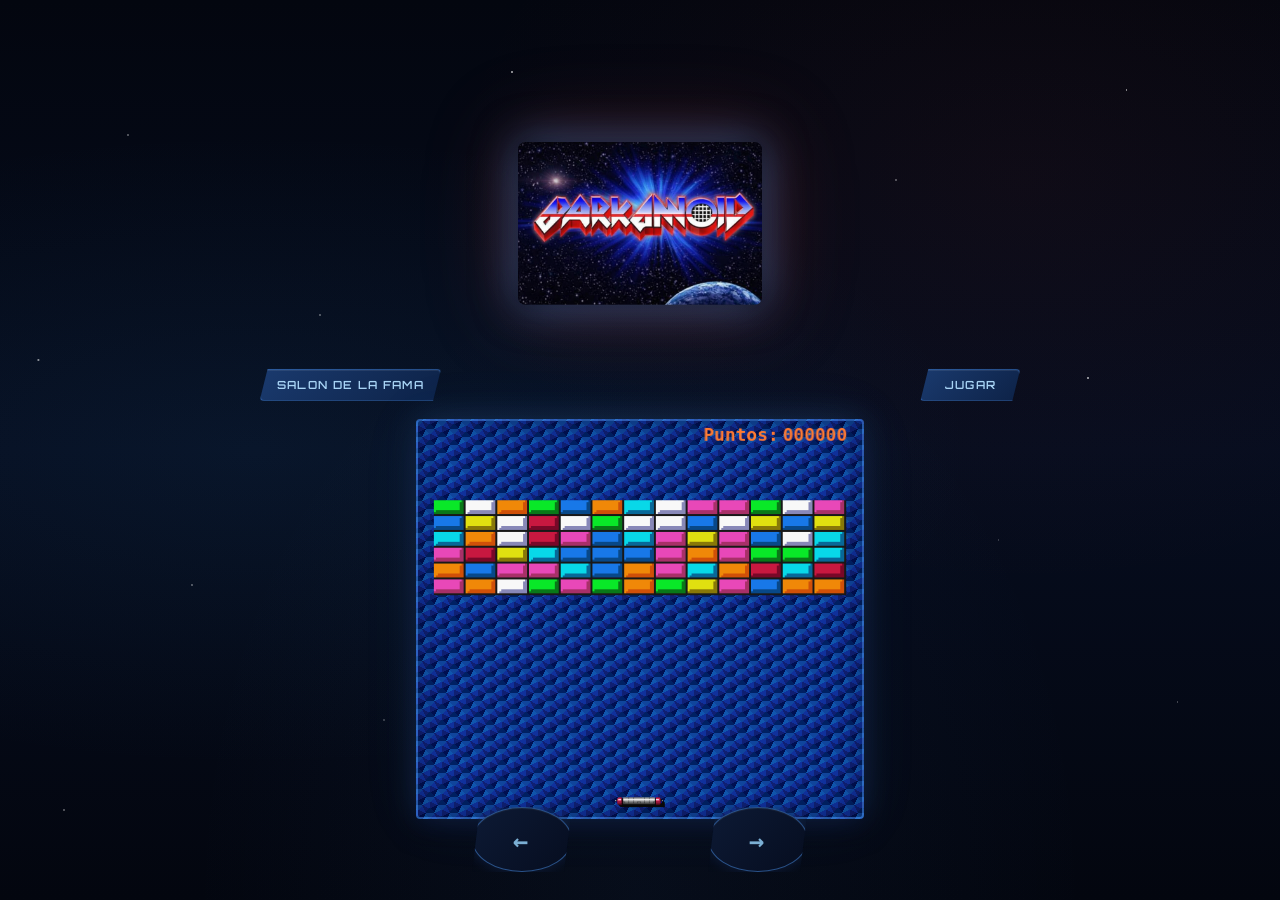
==== commit 7ac521f1: "refactor(css): restructure styles into modular directory structure - Created new CSS structure: base" ====
--- a/index.html
+++ b/index.html
@@ -4,7 +4,7 @@
     <meta charset="UTF-8" />
     <meta name="viewport" content="width=device-width, initial-scale=1.0" />
     <link rel="icon" href="./assets/ico/favicon.ico" type="image/png" />
-    <link rel="stylesheet" href="./styles.css">
+    <link rel="stylesheet" href="./css/main.css">
     <title>Arkanoid en JavaScript</title>
   </head>
   <body>
--- a/css/main.css
+++ b/css/main.css
@@ -0,0 +1,15 @@
+@import './base/variables.css';
+@import './base/reset.css';
+@import './base/global.css';
+
+@import './layout/layout.css';
+
+@import './components/logo.css';
+@import './components/buttons.css';
+@import './components/canvas.css';
+@import './components/controls.css';
+@import './components/mobile-controls.css';
+@import './components/modal.css';
+@import './components/score.css';
+
+@import './utilities/animations.css';
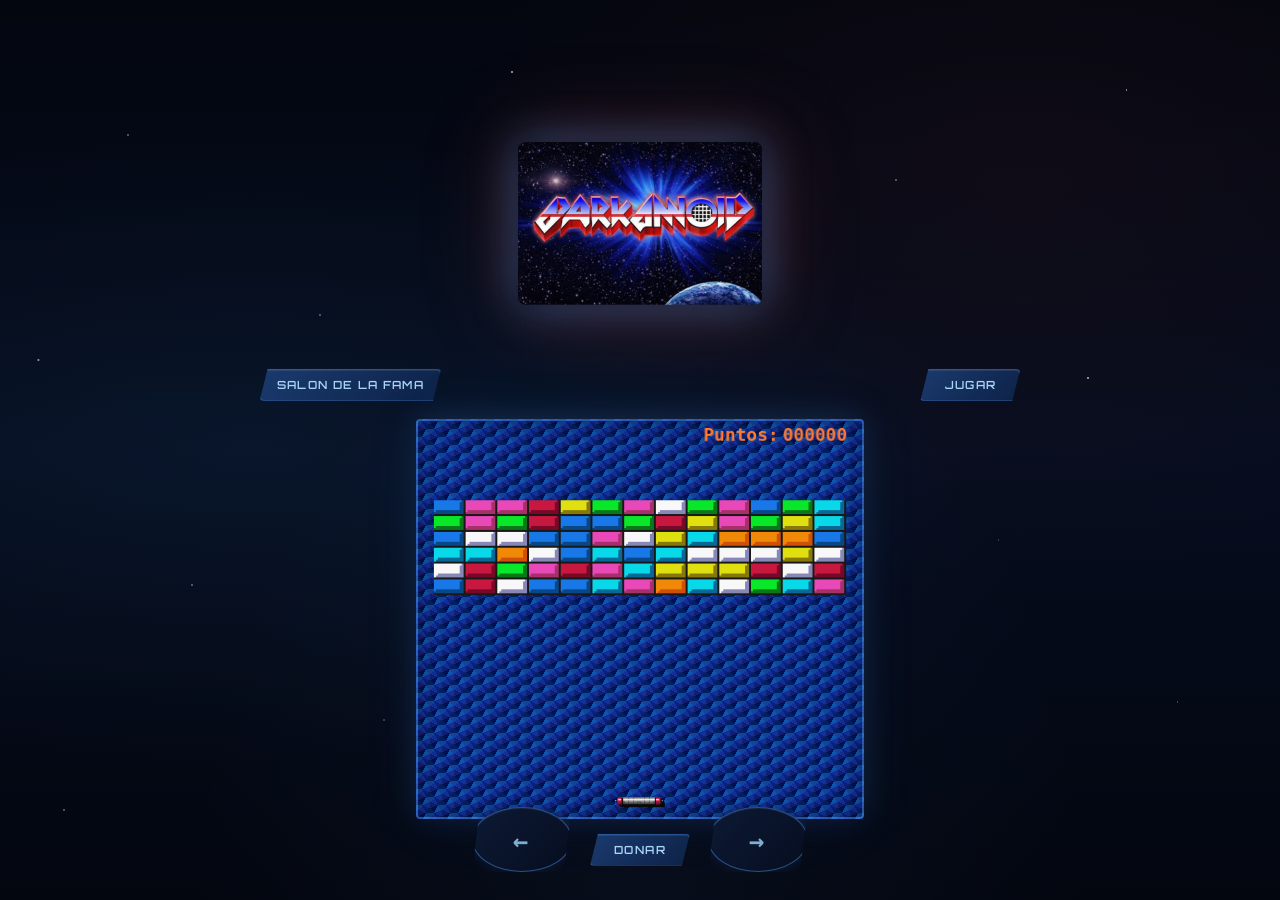
==== commit c64a94fd: "feat: integrate donation modal with reusable styles, modular JS, and crypto icons Added Donar button" ====
--- a/index.html
+++ b/index.html
@@ -8,11 +8,11 @@
     <title>Arkanoid en JavaScript</title>
   </head>
   <body>
-    <div id="highScoreBoard" style="display: none">
-      <div id="highScoreContent">
+    <div id="highScoreBoard" class="modal" style="display: none">
+      <div id="highScoreContent" class="modal-content">
         <h2>Mejores Puntuaciones</h2>
         <ul id="scoreList"></ul>
-        <button id="closeButton">Jugar</button>
+        <button id="closeButton" class="btn">Jugar</button>
       </div>
     </div>
 
@@ -24,6 +24,50 @@
     <button class="btn" id="startButton">Jugar</button>
 
     <canvas></canvas>
+
+    <!-- DONATE -->
+    <button id="donateButton" class="btn">Donar</button>
+
+    <div id="donateModal" class="modal" role="dialog" aria-modal="true">
+      <div class="modal-content">
+        <span class="close-button">&times;</span>
+        <h2>Donar</h2>
+        <div class="crypto-options">
+          <div class="crypto-option">
+            <div class="crypto-icon">
+              <img src="./assets/icons/crypto/bitcoin.svg" alt="Bitcoin">
+            </div>
+            <div class="crypto-info">
+              <span class="crypto-name">Bitcoin</span>
+              <input type="text" value="bc1qxz4nxj8rzxzsnwj8u4rq46wy8dnf5h7yvzaqs2" readonly>
+            </div>
+            <button class="copy-button">Copiar</button>
+          </div>
+
+          <div class="crypto-option">
+            <div class="crypto-icon">
+              <img src="./assets/icons/crypto/litecoin.svg" alt="Litecoin">
+            </div>
+            <div class="crypto-info">
+              <span class="crypto-name">Litecoin</span>
+              <input type="text" value="M8snytUjZP13KVTEHA4JCbHfy31Ve2xMr4" readonly>
+            </div>
+            <button class="copy-button">Copiar</button>
+          </div>
+
+          <div class="crypto-option">
+            <div class="crypto-icon">
+              <img src="./assets/icons/crypto/usdt.svg" alt="USDT (TRC20)">
+            </div>
+            <div class="crypto-info">
+              <span class="crypto-name">USDT (TRC20)</span>
+              <input type="text" value="TYsPkPyHbWN8cPuoDA7DohwhAdXWkVbQHm" readonly>
+            </div>
+            <button class="copy-button">Copiar</button>
+          </div>
+        </div>
+      </div>
+    </div>
 
     <img
       hidden
@@ -53,7 +97,7 @@
     <script src="./js/modules/HighScoreManager.js"></script>
     <script src="./js/modules/EventManager.js"></script>
     <script src="./js/modules/GameLoop.js"></script>
-    <script src="./js/main.js"></script>
+    <script type="module" src="./js/main.js"></script>
     <!-- <script src="./main.js"></script> -->
   </body>
 </html>
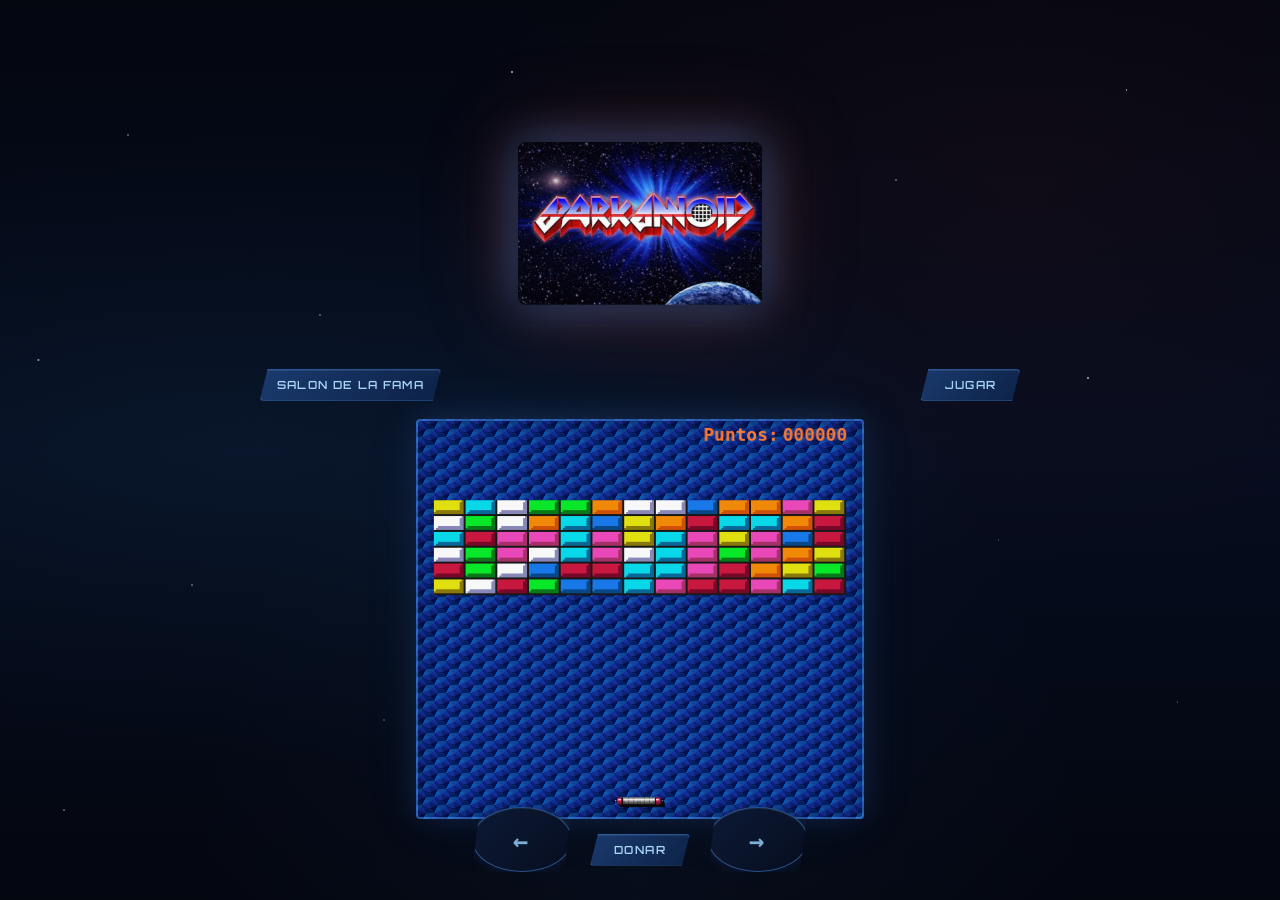
==== commit 77baf46e: "refactor: replace crypto SVG icons with styled text characters and clean up assets Replaced <img> ta" ====
--- a/index.html
+++ b/index.html
@@ -34,9 +34,7 @@
         <h2>Donar</h2>
         <div class="crypto-options">
           <div class="crypto-option">
-            <div class="crypto-icon">
-              <img src="./assets/icons/crypto/bitcoin.svg" alt="Bitcoin">
-            </div>
+            <div class="crypto-icon">₿</div>
             <div class="crypto-info">
               <span class="crypto-name">Bitcoin</span>
               <input type="text" value="bc1qxz4nxj8rzxzsnwj8u4rq46wy8dnf5h7yvzaqs2" readonly>
@@ -45,9 +43,7 @@
           </div>
 
           <div class="crypto-option">
-            <div class="crypto-icon">
-              <img src="./assets/icons/crypto/litecoin.svg" alt="Litecoin">
-            </div>
+            <div class="crypto-icon">Ł</div>
             <div class="crypto-info">
               <span class="crypto-name">Litecoin</span>
               <input type="text" value="M8snytUjZP13KVTEHA4JCbHfy31Ve2xMr4" readonly>
@@ -56,9 +52,7 @@
           </div>
 
           <div class="crypto-option">
-            <div class="crypto-icon">
-              <img src="./assets/icons/crypto/usdt.svg" alt="USDT (TRC20)">
-            </div>
+            <div class="crypto-icon">$</div>
             <div class="crypto-info">
               <span class="crypto-name">USDT (TRC20)</span>
               <input type="text" value="TYsPkPyHbWN8cPuoDA7DohwhAdXWkVbQHm" readonly>
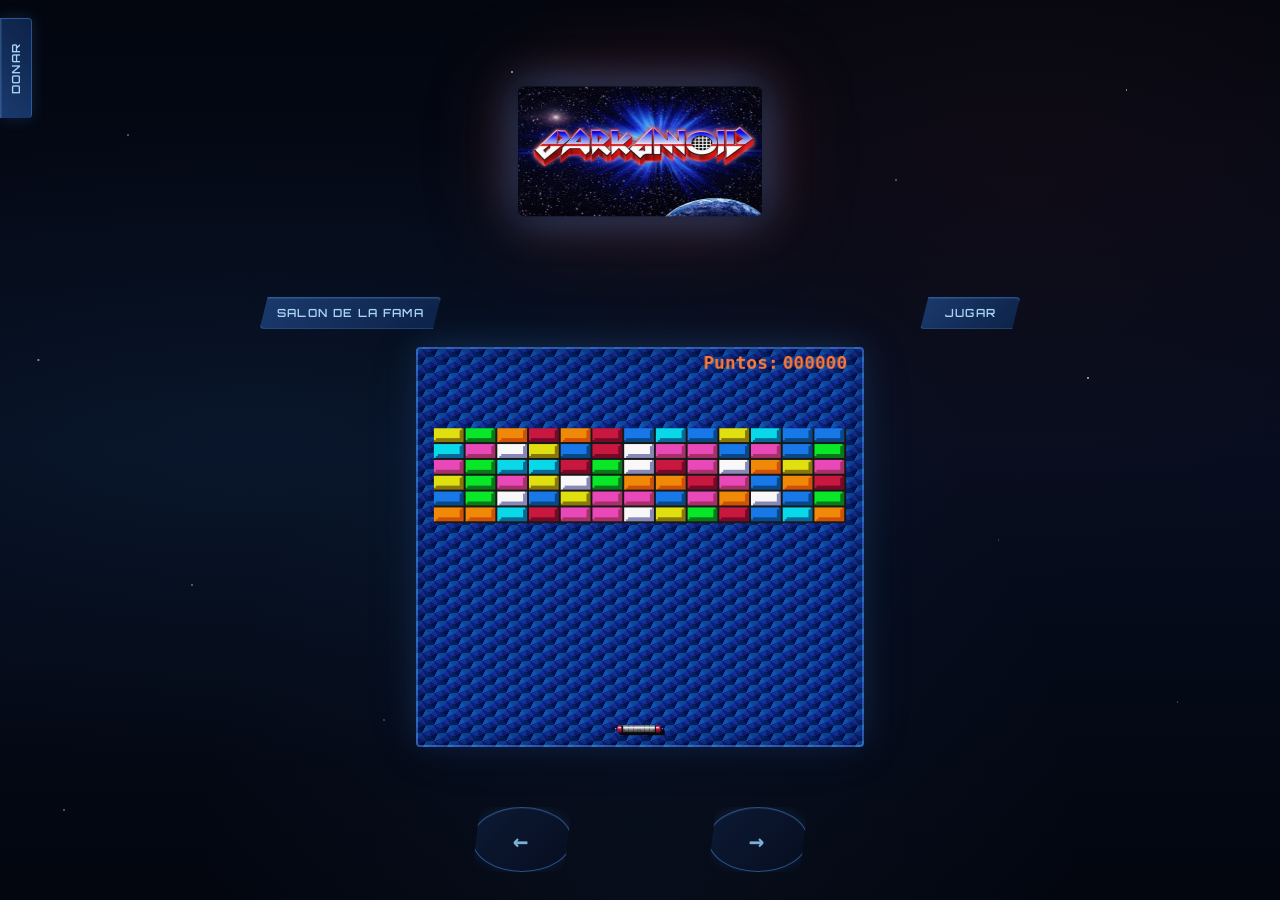
==== commit 3f098f7e: "feat: add automatic pt-BR language detection and i18n system - Created js/modules/i18n.js for browse" ====
--- a/index.html
+++ b/index.html
@@ -1,5 +1,5 @@
 <!DOCTYPE html>
-<html lang="en">
+<html lang="es">
   <head>
     <meta charset="UTF-8" />
     <meta name="viewport" content="width=device-width, initial-scale=1.0" />
@@ -10,9 +10,9 @@
   <body>
     <div id="highScoreBoard" class="modal" style="display: none">
       <div id="highScoreContent" class="modal-content">
-        <h2>Mejores Puntuaciones</h2>
+        <h2 data-i18n="highScores"></h2>
         <ul id="scoreList"></ul>
-        <button id="closeButton" class="btn">Jugar</button>
+        <button id="closeButton" class="btn" data-i18n="play"></button>
       </div>
     </div>
 
@@ -20,18 +20,18 @@
       <img src="./assets/img/darkanoid.png" alt="Darkanoid Logo" class="game-logo" />
     </div>
 
-    <button class="btn" id="hallClick">Salon de la fama</button>
-    <button class="btn" id="startButton">Jugar</button>
+    <button class="btn" id="hallClick" data-i18n="hallOfFame"></button>
+    <button class="btn" id="startButton" data-i18n="play"></button>
 
     <canvas></canvas>
 
     <!-- DONATE -->
-    <button id="donateButton" class="btn">Donar</button>
+    <button id="donateButton" class="btn" data-i18n="donate"></button>
 
     <div id="donateModal" class="modal" role="dialog" aria-modal="true">
       <div class="modal-content">
         <span class="close-button">&times;</span>
-        <h2>Donar</h2>
+        <h2 data-i18n="donate"></h2>
         <div class="crypto-options">
           <div class="crypto-option">
             <div class="crypto-icon">₿</div>
@@ -39,7 +39,7 @@
               <span class="crypto-name">Bitcoin</span>
               <input type="text" value="bc1qxz4nxj8rzxzsnwj8u4rq46wy8dnf5h7yvzaqs2" readonly>
             </div>
-            <button class="copy-button">Copiar</button>
+            <button class="copy-button" data-i18n="copy"></button>
           </div>
 
           <div class="crypto-option">
@@ -48,7 +48,7 @@
               <span class="crypto-name">Litecoin</span>
               <input type="text" value="M8snytUjZP13KVTEHA4JCbHfy31Ve2xMr4" readonly>
             </div>
-            <button class="copy-button">Copiar</button>
+            <button class="copy-button" data-i18n="copy"></button>
           </div>
 
           <div class="crypto-option">
@@ -57,7 +57,7 @@
               <span class="crypto-name">USDT (TRC20)</span>
               <input type="text" value="TYsPkPyHbWN8cPuoDA7DohwhAdXWkVbQHm" readonly>
             </div>
-            <button class="copy-button">Copiar</button>
+            <button class="copy-button" data-i18n="copy"></button>
           </div>
         </div>
       </div>
@@ -77,21 +77,11 @@
     />
 
     <!-- Botones de control -->
-    <!-- <button id="leftButton" class="btn"><-</button>
-    <button id="rightButton" class="btn">-></button> -->
     <div class="mobile-controls">
       <button id="leftButton" class="btn">←</button>
       <button id="rightButton" class="btn">→</button>
     </div>
 
-    <script src="./js/modules/GameState.js"></script>
-    <script src="./js/modules/BrickManager.js"></script>
-    <script src="./js/modules/Renderer.js"></script>
-    <script src="./js/modules/Physics.js"></script>
-    <script src="./js/modules/HighScoreManager.js"></script>
-    <script src="./js/modules/EventManager.js"></script>
-    <script src="./js/modules/GameLoop.js"></script>
     <script type="module" src="./js/main.js"></script>
-    <!-- <script src="./main.js"></script> -->
   </body>
 </html>
